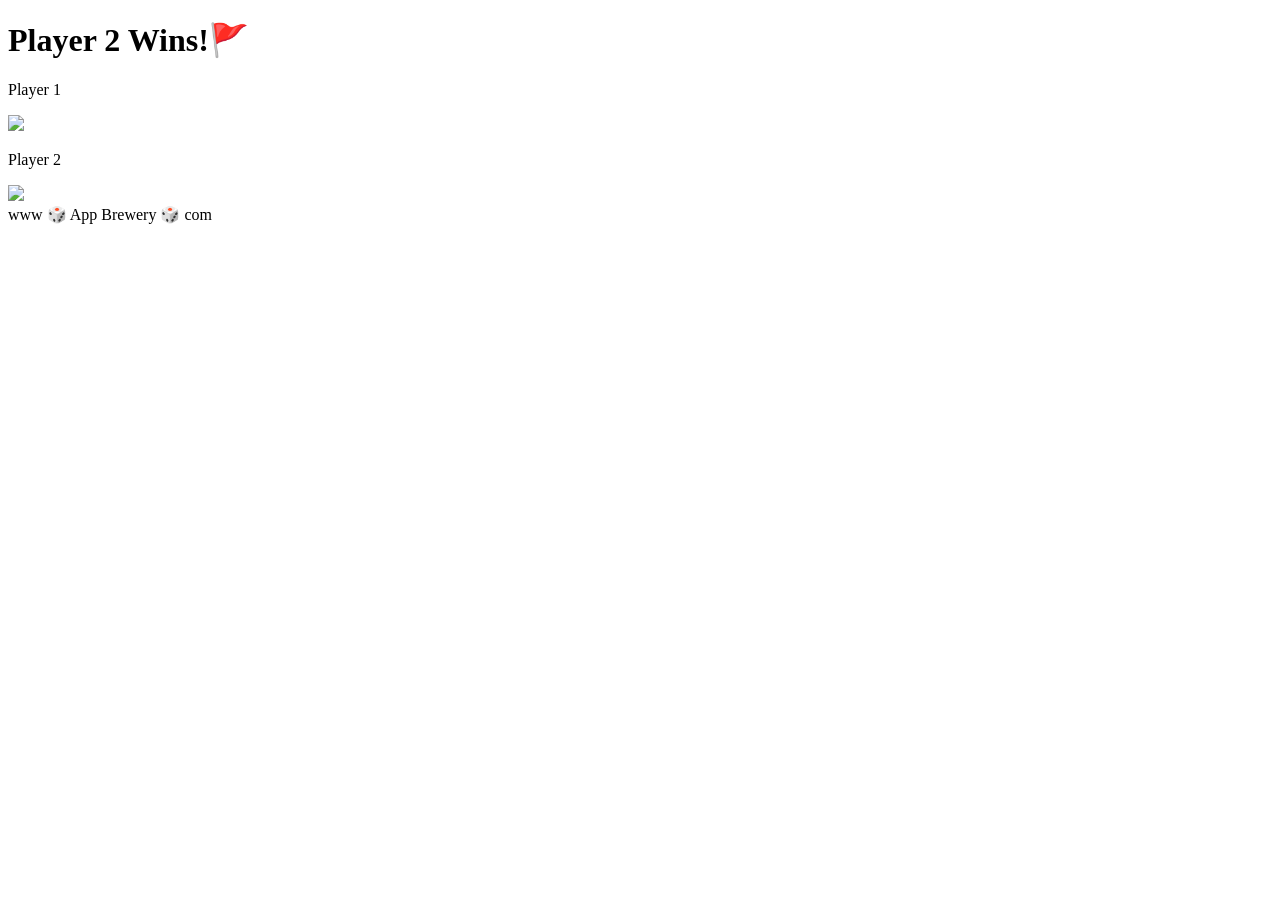
==== dicee.html @ b057ccb8 "Add files via upload" ====
<!DOCTYPE html>
<html lang="en" dir="ltr">
  <head>
    <meta charset="utf-8">
    <title>Dicee</title>
    <link rel="stylesheet" href="styles.css">
    <link href="https://fonts.googleapis.com/css?family=Indie+Flower|Lobster" rel="stylesheet">

  </head>
  <body>

    <div class="container">
      <h1>Refresh Me</h1>

      <div class="dice">
        <p>Player 1</p>
        <img class="img1" src="images/dice6.png">
      </div>

      <div class="dice">
        <p>Player 2</p>
        <img class="img2" src="images/dice6.png">
      </div>

    </div>

    <script src="index.js"></script>
  </body>

  <footer>
    www 🎲 App Brewery 🎲 com
  </footer>
</html>
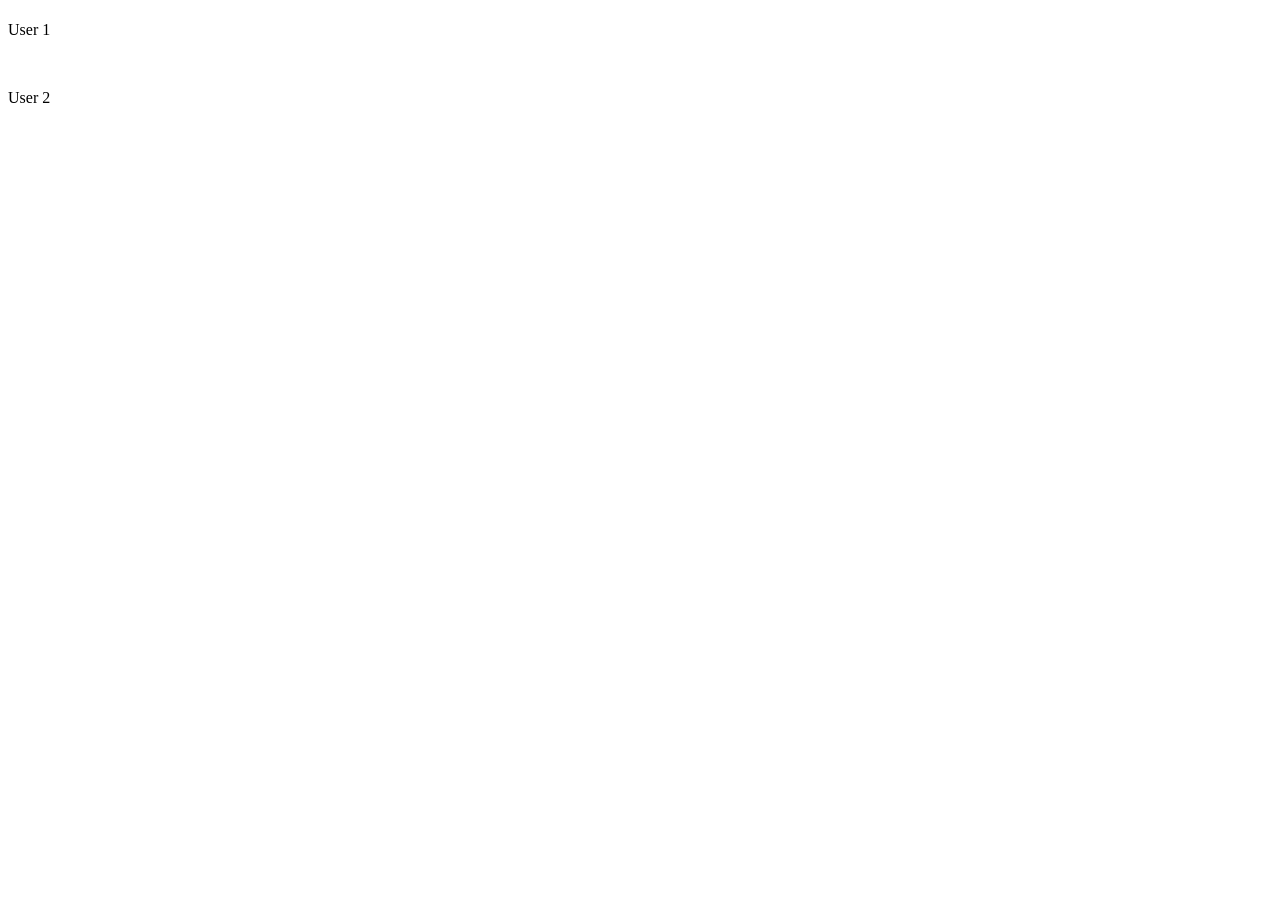
==== commit ce03612f: "Update Front-End" ====
--- a/dicee.html
+++ b/dicee.html
@@ -1,33 +1,27 @@
 <!DOCTYPE html>
-<html lang="en" dir="ltr">
-  <head>
-    <meta charset="utf-8">
-    <title>Dicee</title>
-    <link rel="stylesheet" href="styles.css">
-    <link href="https://fonts.googleapis.com/css?family=Indie+Flower|Lobster" rel="stylesheet">
+<html lang="en">
+<head>
+  <meta charset="UTF-8">
+  <meta http-equiv="X-UA-Compatible" content="IE=edge">
+  <meta name="viewport" content="width=device-width, initial-scale=1.0">
+  <title>Dice Game</title>
+  <link rel="stylesheet" href="styles.css">
+</head>
+<body>
+  <div class="wrapper">
+    <h1></h1>
 
-  </head>
-  <body>
-
-    <div class="container">
-      <h1>Refresh Me</h1>
-
-      <div class="dice">
-        <p>Player 1</p>
-        <img class="img1" src="images/dice6.png">
-      </div>
-
-      <div class="dice">
-        <p>Player 2</p>
-        <img class="img2" src="images/dice6.png">
-      </div>
-
+    <div class="dice-area">
+      <p>User 1</p>
+      <img src="" alt="">
     </div>
 
-    <script src="index.js"></script>
-  </body>
+    <div class="dice-area">
+      <p>User 2</p>
+      <img src="" alt="">
+    </div>
+  </div>
 
-  <footer>
-    www 🎲 App Brewery 🎲 com
-  </footer>
-</html>
+  <script src="index.js" charset="uth"></script>
+</body>
+</html>
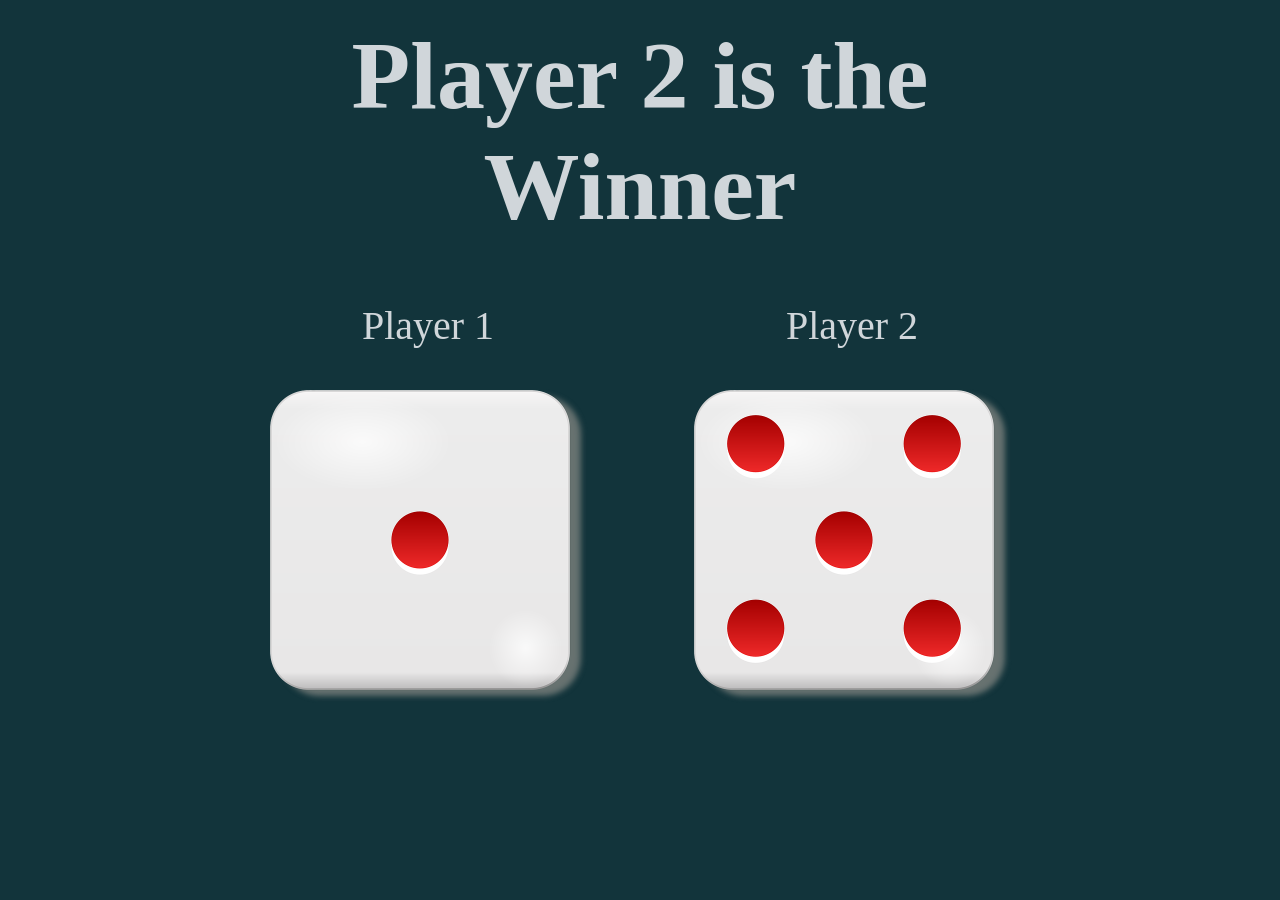
==== commit eca7bd3e: "Update main-files" ====
--- a/dicee.html
+++ b/dicee.html
@@ -12,16 +12,16 @@
     <h1></h1>
 
     <div class="dice-area">
-      <p>User 1</p>
+      <p>Player 1</p>
       <img src="" alt="">
     </div>
 
     <div class="dice-area">
-      <p>User 2</p>
+      <p>Player 2</p>
       <img src="" alt="">
     </div>
   </div>
 
-  <script src="index.js" charset="uth"></script>
+  <script src="index.js" charset="utf-8"></script>
 </body>
 </html>
--- a/styles.css
+++ b/styles.css
@@ -0,0 +1,31 @@
+body{
+  background: #12343b;
+}
+
+
+.wrapper{
+  width: 70%;
+  margin: auto;
+  text-align: center;
+}
+
+h1{
+  margin: 20px;
+  font-size: 6rem;
+  color: rgb(208,214,218);
+}
+
+.dice-area{
+  margin: 0px 50px;
+  text-align: center;
+  display: inline-block;
+}
+
+p{
+  font-size: 2.5rem;
+  color: rgb(208,214,218);
+}
+
+img{
+  width: 320px;
+}
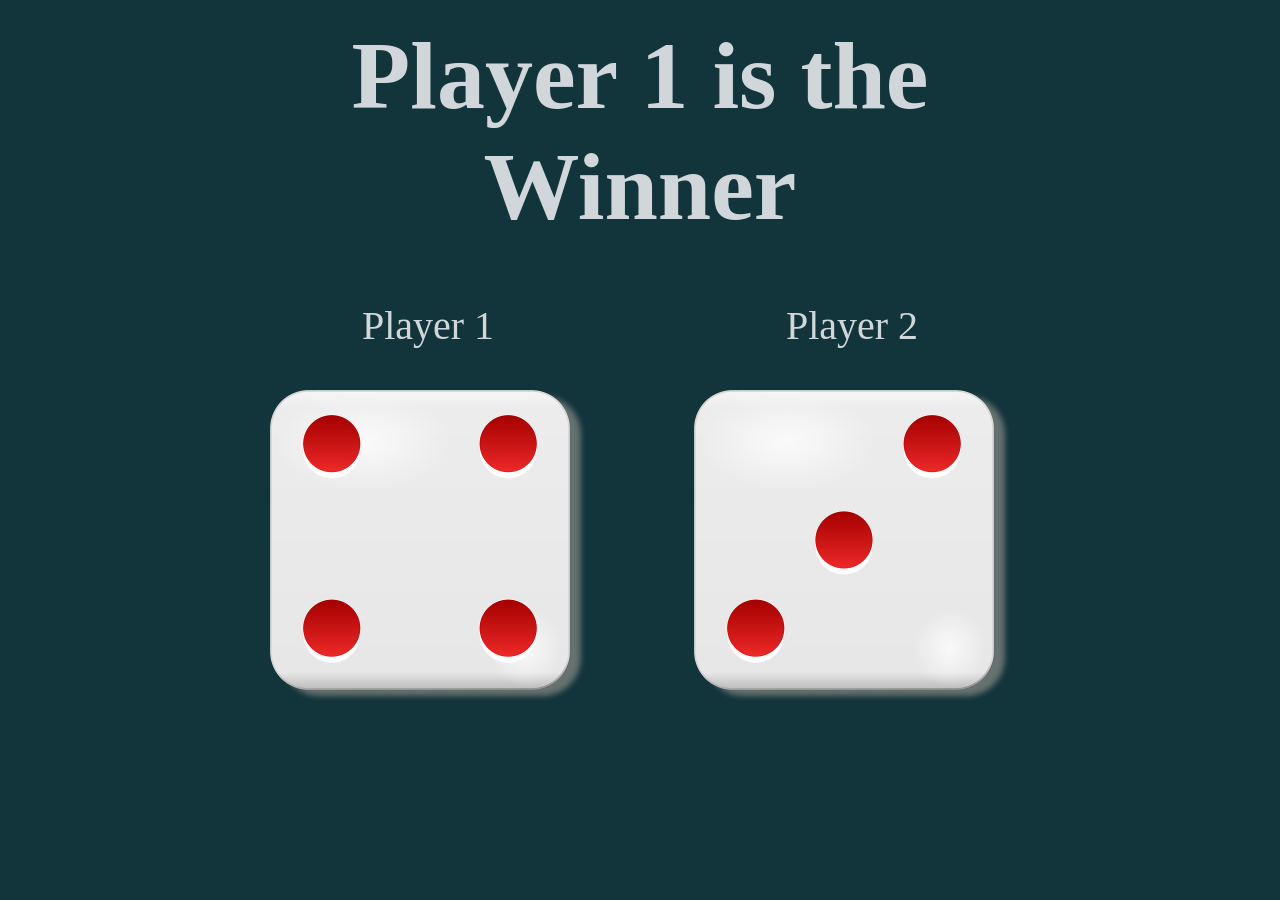
==== commit 4aca747a: "Update dicee.html" ====
--- a/dicee.html
+++ b/dicee.html
@@ -5,7 +5,10 @@
   <meta http-equiv="X-UA-Compatible" content="IE=edge">
   <meta name="viewport" content="width=device-width, initial-scale=1.0">
   <title>Dice Game</title>
+  <!-- Style sheet -->
   <link rel="stylesheet" href="styles.css">
+  <!-- Google Fonts -->
+  <link href="https://fonts.googleapis.com/css2?family=Anek+Malayalam&display=swap" rel="stylesheet">
 </head>
 <body>
   <div class="wrapper">
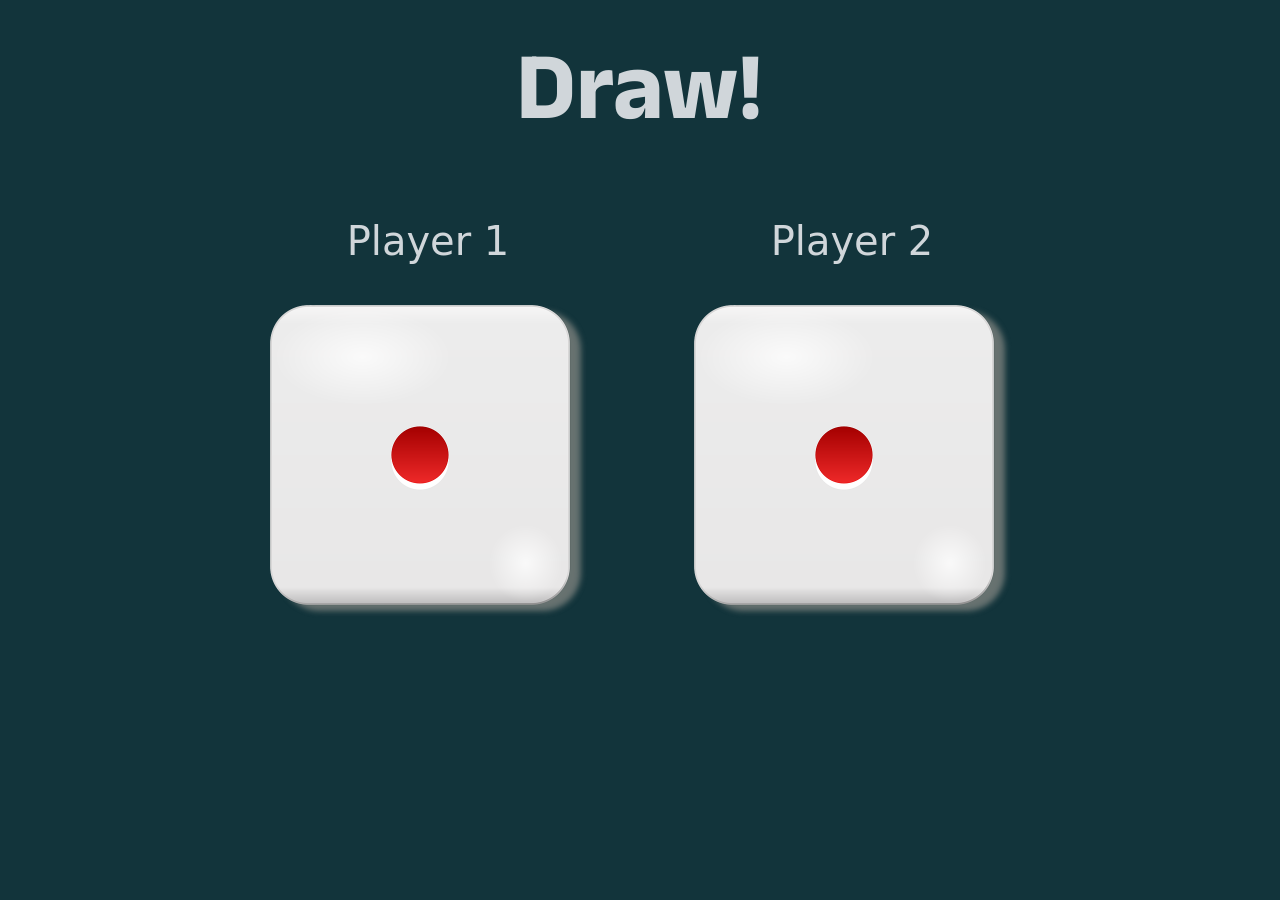
==== commit ab838e7c: "Updated H" ====
--- a/dicee.html
+++ b/dicee.html
@@ -6,7 +6,7 @@
   <meta name="viewport" content="width=device-width, initial-scale=1.0">
   <title>Dice Game</title>
   <!-- Style sheet -->
-  <link rel="stylesheet" href="styles.css">
+  <link rel="stylesheet" href="styles/styles.css">
   <!-- Google Fonts -->
   <link href="https://fonts.googleapis.com/css2?family=Anek+Malayalam&display=swap" rel="stylesheet">
 </head>
@@ -25,6 +25,6 @@
     </div>
   </div>
 
-  <script src="index.js" charset="utf-8"></script>
+  <script src="script/index.js" charset="utf-8"></script>
 </body>
 </html>
--- a/styles/styles.css
+++ b/styles/styles.css
@@ -0,0 +1,37 @@
+*{
+  scroll-behavior: smooth;
+}
+
+body{
+  background: #12343b;
+}
+
+
+.wrapper{
+  width: 70%;
+  margin: auto;
+  text-align: center;
+}
+
+h1{
+  margin: 20px;
+  font-family: 'Anek Malayalam', sans-serif;
+  font-size: 6rem;
+  color: rgb(208,214,218);
+}
+
+.dice-area{
+  margin: 0px 50px;
+  text-align: center;
+  display: inline-block;
+}
+
+p{
+  font-family: system-ui, -apple-system, BlinkMacSystemFont, 'Segoe UI', Roboto, Oxygen, Ubuntu, Cantarell, 'Open Sans', 'Helvetica Neue', sans-serif;
+  font-size: 2.5rem;
+  color: rgb(208,214,218);
+}
+
+img{
+  width: 320px;
+}
